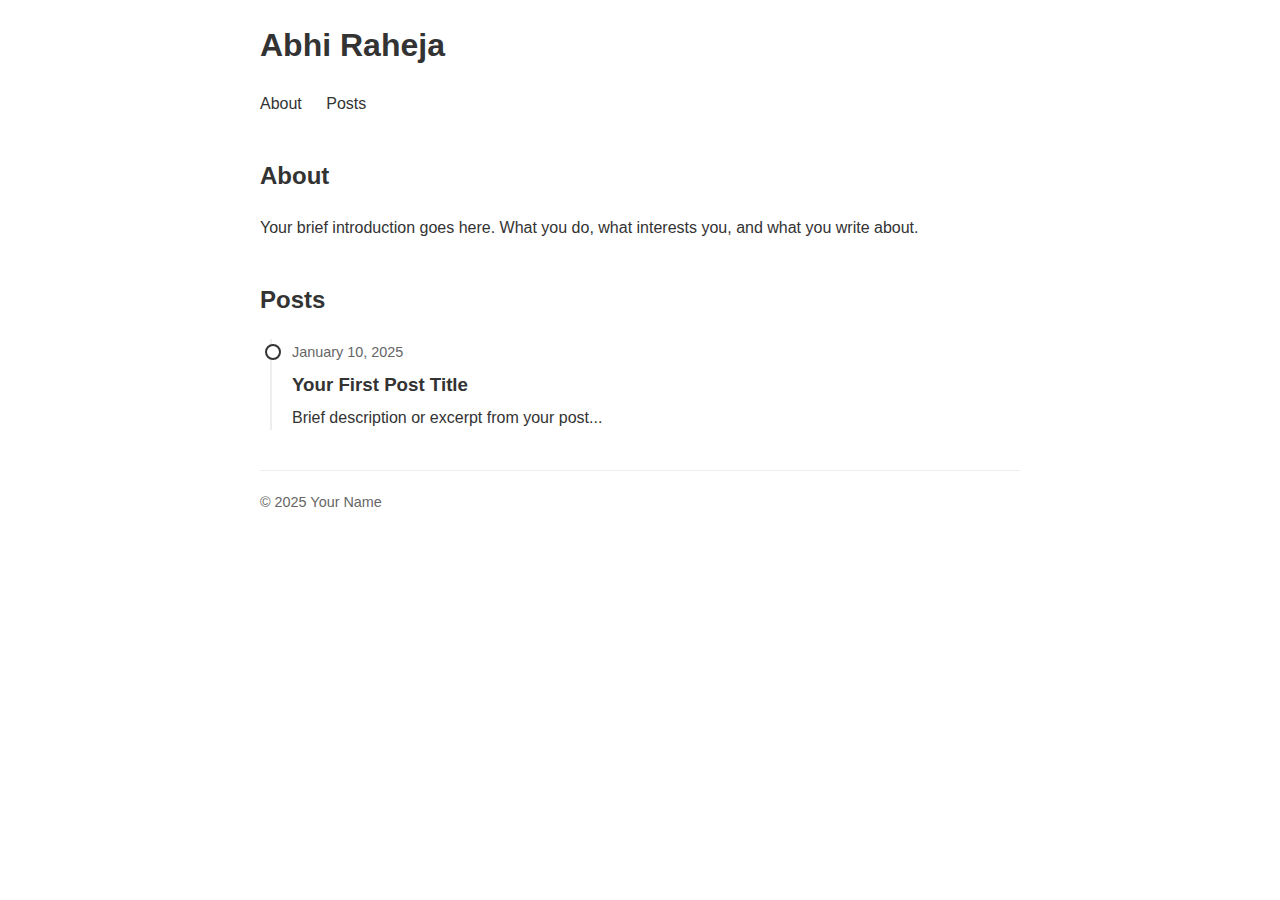
==== index.html @ 2faad799 "initial blog setup" ====
<!DOCTYPE html>
<html lang="en">
<head>
    <meta charset="UTF-8">
    <meta name="viewport" content="width=device-width, initial-scale=1.0">
    <title>Abhi Raheja</title>
    <link rel="stylesheet" href="styles.css">
</head>
<body>
    <header>
        <h1>Abhi Raheja</h1>
        <nav>
            <a href="#about">About</a>
            <a href="#posts">Posts</a>
        </nav>
    </header>
    <main>
        <section id="about">
            <h2>About</h2>
            <p>Your brief introduction goes here. What you do, what interests you, and what you write about.</p>
        </section>

        <section id="posts">
            <h2>Posts</h2>
            <div class="timeline">
                <!-- Most recent post first -->
                <article class="post">
                    <time>January 10, 2025</time>
                    <h3><a href="posts/post1.html">Your First Post Title</a></h3>
                    <p>Brief description or excerpt from your post...</p>
                </article>
            </div>
        </section>
    </main>

    <footer>
        <p>© 2025 Your Name</p>
    </footer>
</body>
</html>
---- styles.css ----
/* Basic reset and fonts */
* {
    margin: 0;
    padding: 0;
    box-sizing: border-box;
}

body {
    font-family: -apple-system, BlinkMacSystemFont, "Segoe UI", Roboto, Helvetica, Arial, sans-serif;
    line-height: 1.6;
    color: #333;
    max-width: 800px;
    margin: 0 auto;
    padding: 20px;
    background-color: #fff;
}

/* Header styles */
header {
    margin-bottom: 40px;
}

header h1 {
    font-size: 2em;
    margin-bottom: 10px;
}

nav {
    margin-top: 20px;
}

nav a {
    color: #333;
    text-decoration: none;
    margin-right: 20px;
}

nav a:hover {
    text-decoration: underline;
}
/* Main content */
section {
    margin-bottom: 40px;
}

h2 {
    margin-bottom: 20px;
    font-size: 1.5em;
}

/* Timeline/Posts styling */
.timeline {
    border-left: 2px solid #eee;
    padding-left: 20px;
    margin-left: 10px;
}

.post {
    margin-bottom: 30px;
    position: relative;
}

.post:before {
    content: "";
    width: 12px;
    height: 12px;
    background: #fff;
    border: 2px solid #333;
    border-radius: 50%;
    position: absolute;
    left: -27px;
    top: 5px;
}

time {
    color: #666;
    font-size: 0.9em;
}

.post h3 {
    margin: 5px 0;
}

.post a {
    color: #333;
    text-decoration: none;
}

.post a:hover {
    text-decoration: underline;
}
/* Footer */
footer {
    margin-top: 40px;
    padding-top: 20px;
    border-top: 1px solid #eee;
    color: #666;
    font-size: 0.9em;
}
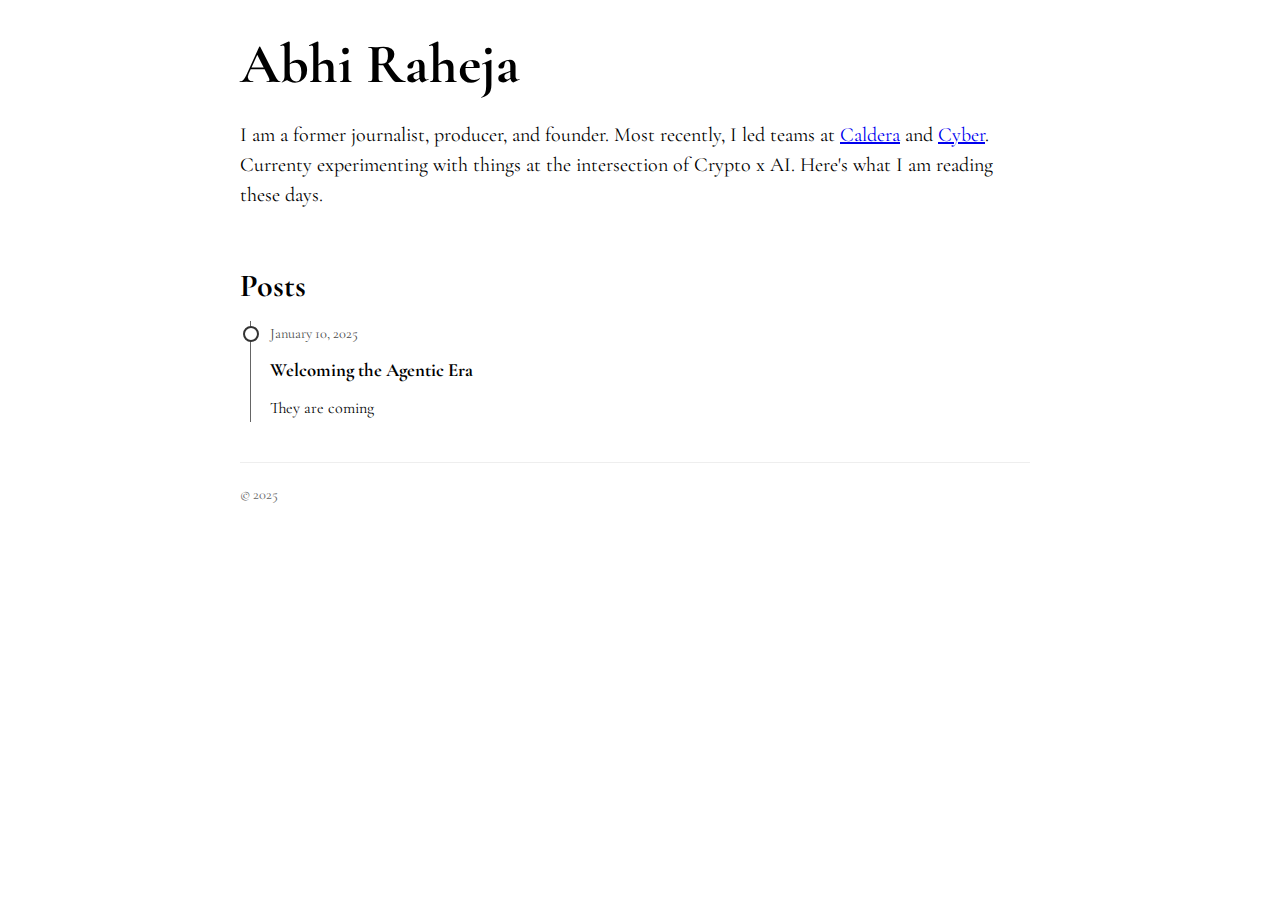
==== commit 8ef0a8f2: "Update Styles and Bio" ====
--- a/index.html
+++ b/index.html
@@ -4,37 +4,33 @@
     <meta charset="UTF-8">
     <meta name="viewport" content="width=device-width, initial-scale=1.0">
     <title>Abhi Raheja</title>
+    <link rel="preconnect" href="https://fonts.googleapis.com">
+    <link rel="preconnect" href="https://fonts.gstatic.com" crossorigin>
+    <link href="https://fonts.googleapis.com/css2?family=Cormorant+Garamond:ital,wght@0,300;0,400;0,500;0,600;0,700;1,300;1,400;1,500;1,600;1,700&display=swap" rel="stylesheet">
     <link rel="stylesheet" href="styles.css">
 </head>
 <body>
     <header>
         <h1>Abhi Raheja</h1>
-        <nav>
-            <a href="#about">About</a>
-            <a href="#posts">Posts</a>
-        </nav>
+        <p> I am a former journalist, producer, and founder. Most recently, I led teams at <a href="https://caldera.xyz" target="_blank">Caldera</a> and <a href="https://cyber.co" target="_blank">Cyber</a>. Currenty experimenting with things at the intersection of Crypto x AI. Here's what I am reading these days.</p>
     </header>
     <main>
-        <section id="about">
-            <h2>About</h2>
-            <p>Your brief introduction goes here. What you do, what interests you, and what you write about.</p>
-        </section>
 
-        <section id="posts">
+        <section id="Posts">
             <h2>Posts</h2>
             <div class="timeline">
                 <!-- Most recent post first -->
                 <article class="post">
                     <time>January 10, 2025</time>
-                    <h3><a href="posts/post1.html">Your First Post Title</a></h3>
-                    <p>Brief description or excerpt from your post...</p>
+                    <h3><a href="posts/post1.html">Welcoming the Agentic Era</a></h3>
+                    <p>They are coming</p>
                 </article>
             </div>
         </section>
     </main>
 
     <footer>
-        <p>© 2025 Your Name</p>
+        <p>© 2025</p>
     </footer>
 </body>
 </html>--- a/styles.css
+++ b/styles.css
@@ -6,27 +6,35 @@
 }
 
 body {
-    font-family: -apple-system, BlinkMacSystemFont, "Segoe UI", Roboto, Helvetica, Arial, sans-serif;
+    font-family: "Cormorant Garamond", serif;
     line-height: 1.6;
-    color: #333;
+    color: #000000;
     max-width: 800px;
     margin: 0 auto;
-    padding: 20px;
-    background-color: #fff;
+    padding-top: 20px;
+    padding-right: 10px;
+    background-color: #ffffff;
 }
 
 /* Header styles */
 header {
-    margin-bottom: 40px;
+    margin-bottom: 10px;
 }
 
 header h1 {
-    font-size: 2em;
+    font-size: 3.5em;
     margin-bottom: 10px;
 }
 
+header p {
+    font-size: 1.25em;
+    color: #000000;
+    line-height: 1.5;
+    margin-bottom: 50px; /* optional: adjust spacing */
+}
+
 nav {
-    margin-top: 20px;
+    margin-top: 1px;
 }
 
 nav a {
@@ -38,25 +46,26 @@
 nav a:hover {
     text-decoration: underline;
 }
+
 /* Main content */
 section {
-    margin-bottom: 40px;
+    margin-bottom: 10px;
 }
 
 h2 {
-    margin-bottom: 20px;
-    font-size: 1.5em;
+    margin-bottom: 10px;
+    font-size: 2em;
 }
 
 /* Timeline/Posts styling */
 .timeline {
-    border-left: 2px solid #eee;
-    padding-left: 20px;
+    border-left: 1px solid #656565;
+    padding-left: 18.5px;
     margin-left: 10px;
 }
 
 .post {
-    margin-bottom: 30px;
+    margin-bottom: 10px;
     position: relative;
 }
 
@@ -73,16 +82,16 @@
 }
 
 time {
-    color: #666;
+    color: #4b4b4b;
     font-size: 0.9em;
 }
 
 .post h3 {
-    margin: 5px 0;
+    margin: 10px 0;
 }
 
 .post a {
-    color: #333;
+    color: #000000;
     text-decoration: none;
 }
 
